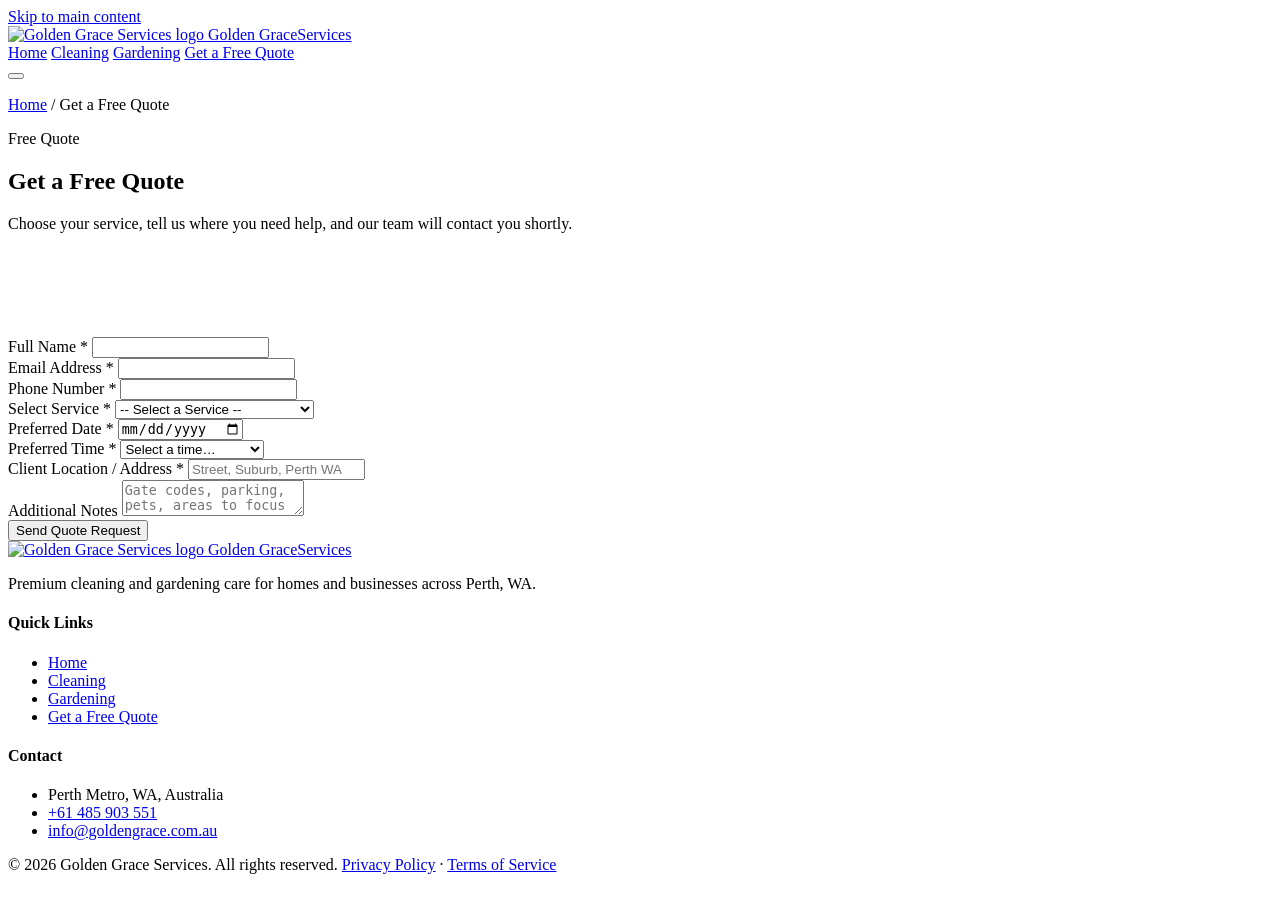
==== booking.html @ 310b2a18 "Add files via upload" ====
<!DOCTYPE html>
<html lang="en-AU">
<head>
<meta charset="UTF-8">
<meta name="viewport" content="width=device-width, initial-scale=1.0">
<title>Get a Free Quote | Golden Grace Services Perth</title>
<meta name="description" content="Request a free quote from Golden Grace Services in minutes. Choose your service, preferred date and time, and send your details online.">
<meta name="keywords" content="free quote Perth, cleaning quote Perth, gardening quote Perth">
<link rel="canonical" href="https://www.goldengrace.com.au/booking.html">
<meta property="og:type" content="website">
<meta property="og:title" content="Get a Free Quote | Golden Grace Services">
<meta property="og:description" content="Choose your service, date and time, then send your quote request online.">
<meta name="robots" content="noindex, follow">
<meta name="theme-color" content="#1B4332">
<link rel="icon" href="Photo/Logo.jpeg">
<link rel="preconnect" href="https://fonts.googleapis.com">
<link rel="preconnect" href="https://fonts.gstatic.com" crossorigin>
<link href="https://fonts.googleapis.com/css2?family=Playfair+Display:wght@600;700;800&family=Inter:wght@400;500;600;700&display=swap" rel="stylesheet">
<link rel="stylesheet" href="css/style.css">
</head>
<body>
<a class="skip-link" href="#main">Skip to main content</a>

<header class="site-header" id="siteHeader">
  <div class="container nav-inner">
    <a href="index.html" class="brand" aria-label="Golden Grace Services home">
      <img class="brand-mark" src="Photo/Logo.jpeg" alt="Golden Grace Services logo" width="512" height="512">
      <span>Golden Grace<span class="brand-sub">Services</span></span>
    </a>
    <nav class="nav-links" id="navLinks" aria-label="Primary">
      <a href="index.html">Home</a>
      <a href="services-cleaning.html">Cleaning</a>
      <a href="services-gardening.html">Gardening</a>
      <a href="booking.html" class="btn btn-gold nav-cta">Get a Free Quote</a>
    </nav>
    <button class="hamburger" id="hamburger" aria-label="Toggle navigation menu" aria-expanded="false" aria-controls="navLinks">
      <span></span><span></span><span></span>
    </button>
  </div>
</header>

<main id="main">

  <section class="page-hero" style="background-image:url('https://images.unsplash.com/photo-1581578731548-c64695cc6952?auto=format&fit=crop&w=1920&q=80');padding-bottom:2.5rem;">
    <div class="container">
      <p class="breadcrumb"><a href="index.html">Home</a> / Get a Free Quote</p>
      <p class="eyebrow">Free Quote</p>
      <h1>Get a Free Quote</h1>
      <p class="lede" style="color:var(--sage);">Choose your service, tell us where you need help, and our team will contact you shortly.</p>
    </div>
  </section>

  <section class="section section--cream" style="padding-top:3rem;">
    <div class="container">
      <form id="booking-form" class="quote-form" data-quote-form data-validate novalidate>
        <div class="form-grid">
          <div class="field full">
            <label for="bk-name">Full Name <span class="required">*</span></label>
            <input type="text" id="bk-name" name="fullName" required autocomplete="name">
            <span class="error-msg" role="alert"></span>
          </div>
          <div class="field">
            <label for="bk-email">Email Address <span class="required">*</span></label>
            <input type="email" id="bk-email" name="email" required autocomplete="email">
            <span class="error-msg" role="alert"></span>
          </div>
          <div class="field">
            <label for="bk-phone">Phone Number <span class="required">*</span></label>
            <input type="tel" id="bk-phone" name="phone" required autocomplete="tel">
            <span class="error-msg" role="alert"></span>
          </div>
          <div class="field full">
            <label for="bk-service">Select Service <span class="required">*</span></label>
            <select id="bk-service" name="service" required>
              <option value="">-- Select a Service --</option>
              <optgroup label="Cleaning Services">
                <option value="home-care-cleaning">Home Care Cleaning</option>
                <option value="domestic-cleaning">Domestic Cleaning</option>
                <option value="medical-centre-cleaning">Medical Centre Cleaning</option>
                <option value="airbnb-cleaning">Airbnb Cleaning</option>
                <option value="car-showroom-cleaning">Car Showroom Cleaning</option>
                <option value="gym-cleaning">Gym Cleaning</option>
                <option value="retail-shop-cleaning">Retail Shop Cleaning</option>
                <option value="hotels-pub-cleaning">Hotels &amp; Pub Cleaning</option>
                <option value="end-of-lease-cleaning">End of Lease Cleaning</option>
                <option value="post-construction-cleaning">Post Construction Cleaning</option>
                <option value="window-cleaning">Window Cleaning</option>
                <option value="pressure-washing">Pressure Washing</option>
              </optgroup>
              <optgroup label="Gardening Services">
                <option value="lawn-mowing">Lawn Mowing</option>
                <option value="garden-maintenance">Garden Maintenance</option>
                <option value="hedge-trimming">Hedge Trimming</option>
                <option value="tree-pruning">Tree Pruning</option>
                <option value="weed-removal">Weed Removal</option>
                <option value="mulching">Mulching</option>
              </optgroup>
            </select>
            <span class="error-msg" role="alert"></span>
          </div>
          <div class="field">
            <label for="bk-date">Preferred Date <span class="required">*</span></label>
            <input type="date" id="bk-date" name="date" required>
            <span class="error-msg" role="alert"></span>
          </div>
          <div class="field">
            <label for="bk-time">Preferred Time <span class="required">*</span></label>
            <select id="bk-time" name="time" required>
              <option value="">Select a time…</option>
              <option value="07:00">7:00 AM – 9:00 AM</option>
              <option value="09:00">9:00 AM – 11:00 AM</option>
              <option value="11:00">11:00 AM – 1:00 PM</option>
              <option value="13:00">1:00 PM – 3:00 PM</option>
              <option value="15:00">3:00 PM – 5:00 PM</option>
            </select>
            <span class="error-msg" role="alert"></span>
          </div>
          <div class="field full">
            <label for="bk-location">Client Location / Address <span class="required">*</span></label>
            <input type="text" id="bk-location" name="location" required autocomplete="street-address" placeholder="Street, Suburb, Perth WA">
            <span class="error-msg" role="alert"></span>
          </div>
          <div class="field full">
            <label for="bk-notes">Additional Notes</label>
            <textarea id="bk-notes" name="notes" placeholder="Gate codes, parking, pets, areas to focus on…"></textarea>
            <span class="error-msg" role="alert"></span>
          </div>
        </div>

        <button type="submit" class="btn btn-gold btn-block">Send Quote Request</button>
      </form>
    </div>
  </section>

</main>

<footer class="site-footer">
  <div class="container footer-grid">
    <div class="footer-brand">
      <a href="index.html" class="brand">
        <img class="brand-mark" src="Photo/Logo.jpeg" alt="Golden Grace Services logo" width="512" height="512">
        <span>Golden Grace<span class="brand-sub">Services</span></span>
      </a>
      <p>Premium cleaning and gardening care for homes and businesses across Perth, WA.</p>
    </div>
    <nav class="footer-col" aria-label="Quick links">
      <h4>Quick Links</h4>
      <ul>
        <li><a href="index.html">Home</a></li>
        <li><a href="services-cleaning.html">Cleaning</a></li>
        <li><a href="services-gardening.html">Gardening</a></li>
        <li><a href="booking.html">Get a Free Quote</a></li>
      </ul>
    </nav>
    <div class="footer-col">
      <h4>Contact</h4>
      <ul>
        <li>Perth Metro, WA, Australia</li>
        <li><a href="tel:+61485903551">+61 485 903 551</a></li>
        <li><a href="mailto:info@goldengrace.com.au">info@goldengrace.com.au</a></li>
      </ul>
    </div>
  </div>
  <div class="container footer-bottom">
    <span>© <span data-year>2026</span> Golden Grace Services. All rights reserved.</span>
    <span><a href="#">Privacy Policy</a> · <a href="#">Terms of Service</a></span>
  </div>
</footer>

<script src="https://cdn.jsdelivr.net/npm/sweetalert2@11"></script>
<script src="js/main.js"></script>
</body>
</html>
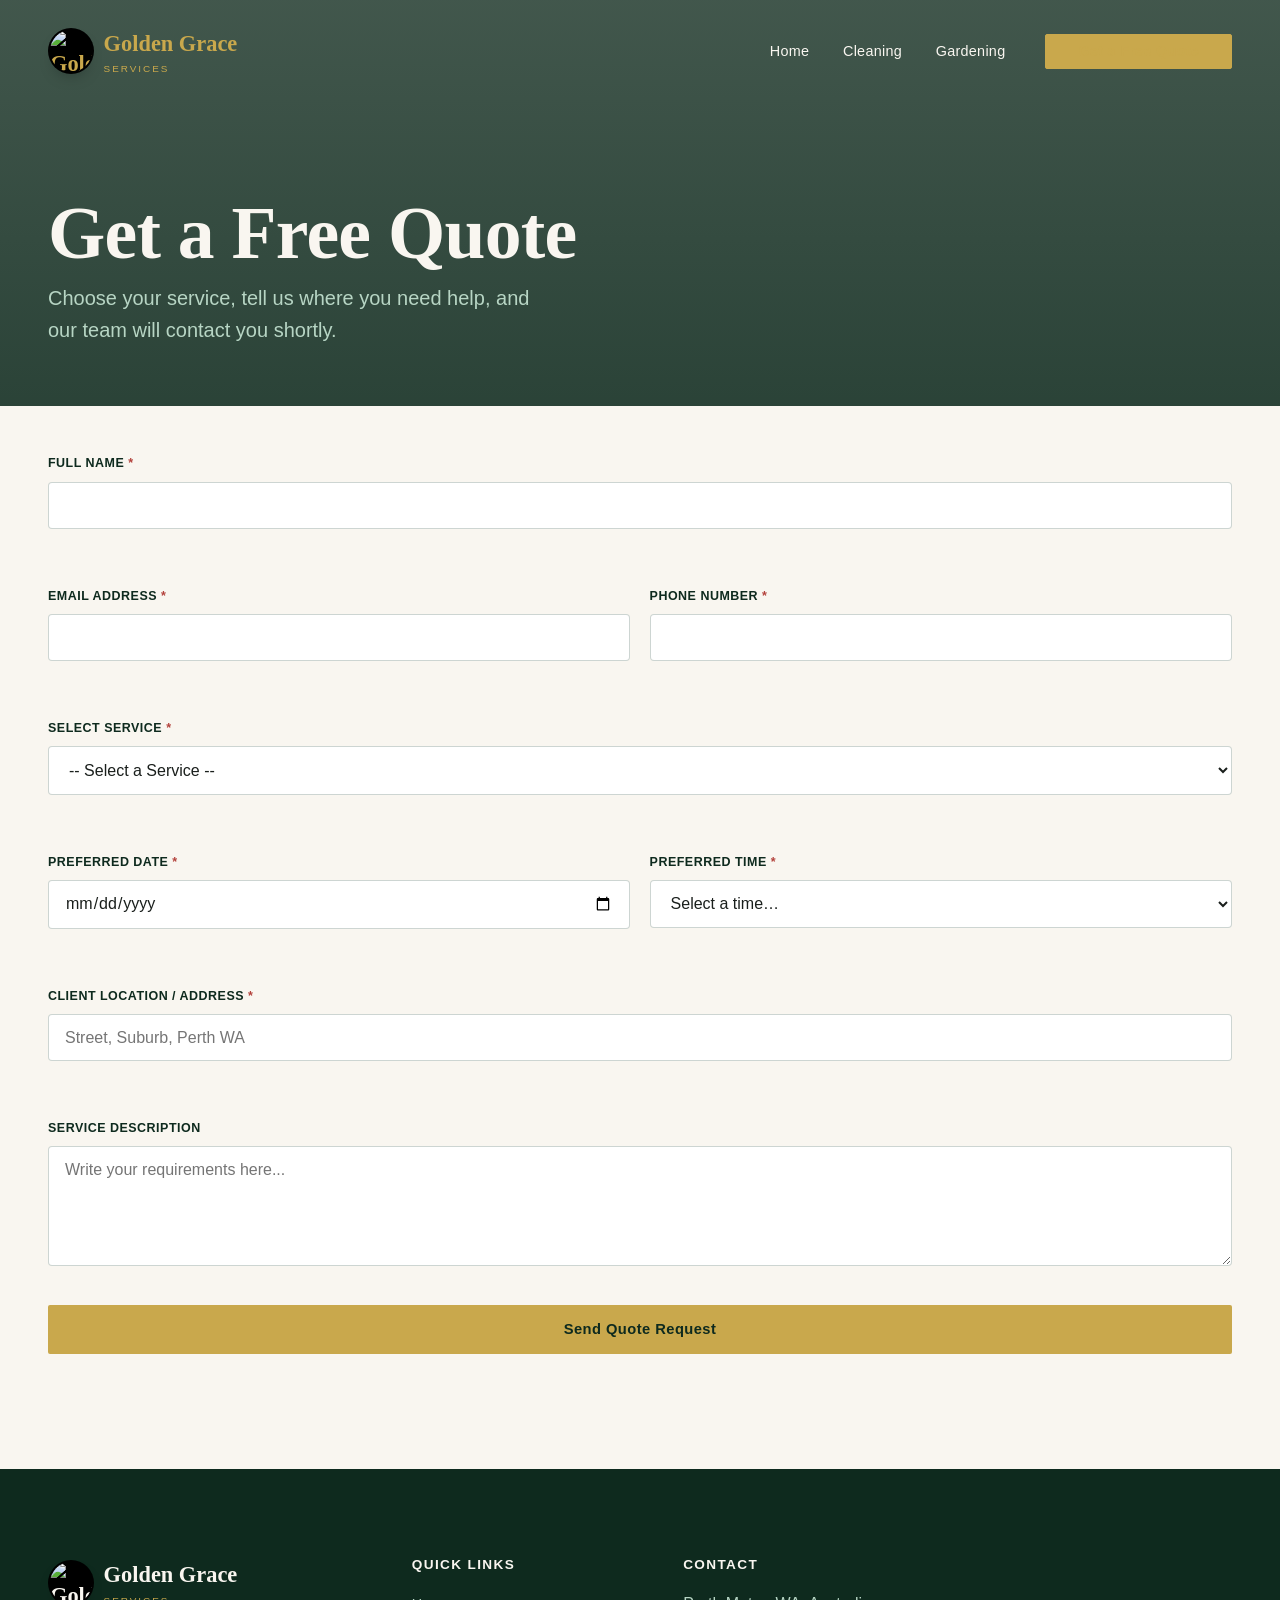
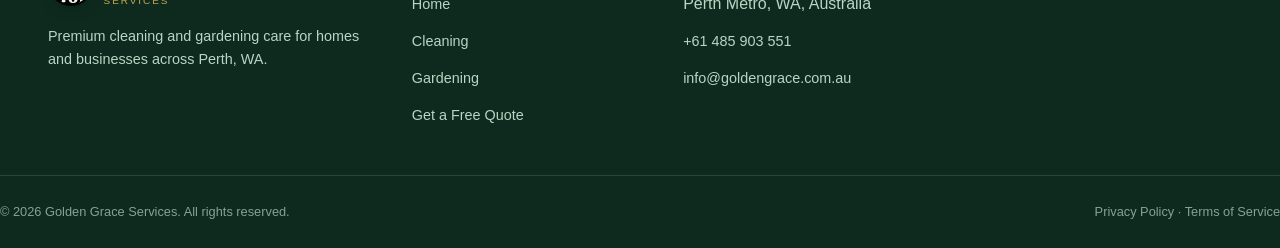
==== commit 0831cf93: "Add files via upload" ====
--- a/booking.html
+++ b/booking.html
@@ -41,10 +41,8 @@
 
 <main id="main">
 
-  <section class="page-hero" style="background-image:url('https://images.unsplash.com/photo-1581578731548-c64695cc6952?auto=format&fit=crop&w=1920&q=80');padding-bottom:2.5rem;">
+  <section class="page-hero" style="background-image:url('Photo/PriceQuote.jpg');padding-bottom:2.5rem;">
     <div class="container">
-      <p class="breadcrumb"><a href="index.html">Home</a> / Get a Free Quote</p>
-      <p class="eyebrow">Free Quote</p>
       <h1>Get a Free Quote</h1>
       <p class="lede" style="color:var(--sage);">Choose your service, tell us where you need help, and our team will contact you shortly.</p>
     </div>
@@ -121,8 +119,8 @@
             <span class="error-msg" role="alert"></span>
           </div>
           <div class="field full">
-            <label for="bk-notes">Additional Notes</label>
-            <textarea id="bk-notes" name="notes" placeholder="Gate codes, parking, pets, areas to focus on…"></textarea>
+            <label for="bk-notes">Service Description</label>
+            <textarea id="bk-notes" name="notes" placeholder="Write your requirements here..."></textarea>
             <span class="error-msg" role="alert"></span>
           </div>
         </div>
--- a/css/style.css
+++ b/css/style.css
@@ -0,0 +1,987 @@
+/* ==========================================================================
+   Golden Grace Services — Stylesheet
+   Forest Green #1B4332 · Warm White #F9F6F0 · Sage #B7D5C4 · Gold #C9A84C
+   ========================================================================== */
+
+:root{
+  --forest: #1B4332;
+  --forest-deep: #0E2A1E;
+  --warm-white: #F9F6F0;
+  --sage: #B7D5C4;
+  --sage-deep: #8FB7A0;
+  --gold: #C9A84C;
+  --gold-light: #E4CE8E;
+  --ink: #1A1F1C;
+  --ink-soft: #4B564E;
+  --line: rgba(27,67,50,0.14);
+  --white: #FFFFFF;
+
+  --font-display: "Playfair Display", Georgia, serif;
+  --font-body: "Inter", -apple-system, BlinkMacSystemFont, sans-serif;
+
+  --container: 1280px;
+  --gap: clamp(1.25rem, 3vw, 2.5rem);
+  --radius: 4px;
+  --radius-lg: 8px;
+  --ease: cubic-bezier(.22,.61,.36,1);
+  --shadow-soft: 0 20px 50px -25px rgba(14,42,30,0.35);
+  --shadow-card: 0 10px 30px -18px rgba(14,42,30,0.30);
+}
+
+*,*::before,*::after{box-sizing:border-box;}
+html{scroll-behavior:smooth;}
+@media (prefers-reduced-motion: reduce){
+  html{scroll-behavior:auto;}
+  *,*::before,*::after{animation-duration:0.001ms !important;animation-iteration-count:1 !important;transition-duration:0.001ms !important;scroll-behavior:auto !important;}
+}
+
+body{
+  margin:0;
+  font-family:var(--font-body);
+  color:var(--ink);
+  background:var(--warm-white);
+  line-height:1.6;
+  -webkit-font-smoothing:antialiased;
+}
+
+img{max-width:100%;display:block;}
+a{color:inherit;text-decoration:none;}
+ul{list-style:none;margin:0;padding:0;}
+button{font-family:inherit;cursor:pointer;}
+input,select,textarea{font-family:inherit;font-size:1rem;}
+
+:focus-visible{
+  outline:2px solid var(--gold);
+  outline-offset:3px;
+}
+
+.container{
+  width:100%;
+  max-width:var(--container);
+  margin-inline:auto;
+  padding-inline:clamp(1.25rem,5vw,3rem);
+}
+
+.skip-link{
+  position:absolute;left:-999px;top:auto;
+  background:var(--forest);color:var(--warm-white);
+  padding:.8rem 1.2rem;z-index:1000;border-radius:var(--radius);
+}
+.skip-link:focus{left:1rem;top:1rem;}
+
+.eyebrow{
+  display:inline-flex;align-items:center;gap:.6rem;
+  font-family:var(--font-body);
+  font-size:.78rem;
+  letter-spacing:.22em;
+  text-transform:uppercase;
+  color:var(--gold);
+  font-weight:600;
+  margin-bottom:1rem;
+}
+.eyebrow::before{
+  content:"";
+  width:28px;height:1px;
+  background:var(--gold);
+}
+
+h1,h2,h3,h4{
+  font-family:var(--font-display);
+  font-weight:700;
+  color:var(--forest-deep);
+  line-height:1.12;
+  margin:0 0 .6em;
+  letter-spacing:-0.01em;
+}
+h1{font-size:clamp(2.4rem,6vw,4.6rem);}
+h2{font-size:clamp(1.9rem,4vw,3rem);}
+h3{font-size:clamp(1.25rem,2.2vw,1.6rem);}
+p{margin:0 0 1em;color:var(--ink-soft);}
+.lede{font-size:clamp(1.05rem,1.6vw,1.25rem);max-width:46ch;}
+
+.section{padding:clamp(4rem,9vw,7.5rem) 0;}
+.section--tight{padding:clamp(2.5rem,5vw,4rem) 0;}
+.section--forest{background:var(--forest);color:var(--sage);}
+.section--forest h2,.section--forest h3{color:var(--warm-white);}
+.section--forest p{color:var(--sage);}
+.section--sage{background:var(--sage);}
+.section--cream{background:var(--warm-white);}
+
+.divider-sprig{
+  display:flex;align-items:center;justify-content:center;
+  margin:0 auto 2.5rem;
+  width:64px;
+}
+
+/* ---------- Buttons ---------- */
+.btn{
+  display:inline-flex;align-items:center;justify-content:center;gap:.55rem;
+  padding:.95rem 2rem;
+  font-size:.92rem;
+  font-weight:600;
+  letter-spacing:.03em;
+  border-radius:2px;
+  border:1px solid transparent;
+  transition:transform .35s var(--ease),box-shadow .35s var(--ease),background .3s ease,color .3s ease,border-color .3s ease;
+  white-space:nowrap;
+}
+.btn-gold{
+  background:var(--gold);
+  color:var(--forest-deep);
+}
+.btn-gold:hover,.btn-gold:focus-visible{
+  background:var(--gold-light);
+  transform:translateY(-3px);
+  box-shadow:var(--shadow-soft);
+}
+.btn-outline{
+  background:transparent;
+  border-color:rgba(249,246,240,0.6);
+  color:var(--warm-white);
+}
+.btn-outline:hover,.btn-outline:focus-visible{
+  background:rgba(249,246,240,0.12);
+  border-color:var(--warm-white);
+  transform:translateY(-3px);
+}
+.btn-forest{
+  background:var(--forest);
+  color:var(--warm-white);
+}
+.btn-forest:hover,.btn-forest:focus-visible{
+  background:var(--forest-deep);
+  transform:translateY(-3px);
+  box-shadow:var(--shadow-soft);
+}
+.btn-block{width:100%;}
+.btn[disabled]{opacity:.6;cursor:not-allowed;transform:none !important;}
+
+/* ==========================================================================
+   Navigation
+   ========================================================================== */
+.site-header{
+  position:fixed;top:0;left:0;right:0;
+  z-index:900;
+  background:transparent;
+  transition:background .4s var(--ease),box-shadow .4s var(--ease),padding .4s var(--ease);
+  padding-block:1.6rem;
+}
+.site-header.is-scrolled{
+  background:rgba(249,246,240,0.92);
+  backdrop-filter:blur(10px);
+  box-shadow:0 6px 30px -18px rgba(14,42,30,.35);
+  padding-block:.8rem;
+}
+.nav-inner{
+  display:flex;align-items:center;justify-content:space-between;gap:1.5rem;
+}
+.brand{
+  display:flex;align-items:center;gap:.6rem;
+  font-family:var(--font-display);
+  font-size:1.4rem;
+  font-weight:700;
+  color:var(--gold);
+  transition:color .4s ease;
+}
+.is-scrolled .brand{color:var(--gold);}
+.brand-mark{
+  width:46px;
+  height:46px;
+  flex-shrink:0;
+  object-fit:cover;
+  border-radius:50%;
+  background:#000;
+  padding:2px;
+  box-shadow:0 8px 18px -10px rgba(0,0,0,.45);
+}
+.brand .brand-sub{
+  display:block;font-family:var(--font-body);font-size:.62rem;
+  letter-spacing:.2em;text-transform:uppercase;font-weight:500;
+  color:var(--gold);
+}
+.nav-links .nav-cta{
+  color:var(--forest-deep) !important;
+  font-weight:700;
+  min-width:160px;
+  background:var(--gold) !important;
+  border-color:var(--gold) !important;
+  text-shadow:none;
+}
+.nav-links .nav-cta:hover,
+.nav-links .nav-cta:focus-visible{
+  color:var(--forest-deep) !important;
+  background:var(--gold-light) !important;
+  border-color:var(--gold-light) !important;
+}
+
+.nav-links{
+  display:flex;align-items:center;gap:2.1rem;
+}
+.nav-links a{
+  font-size:.9rem;font-weight:500;letter-spacing:.02em;
+  color:var(--warm-white);
+  position:relative;
+  padding-block:.3rem;
+  transition:color .4s ease;
+}
+.is-scrolled .nav-links a{color:var(--forest-deep);}
+.nav-links a:not(.btn)::after{
+  content:"";position:absolute;left:0;bottom:0;
+  width:0;height:1px;background:var(--gold);
+  transition:width .3s var(--ease);
+}
+.nav-links a:not(.btn):hover::after,
+.nav-links a.is-active:not(.btn)::after{width:100%;}
+.nav-links a.is-active{color:var(--gold) !important;}
+
+.nav-cta{margin-left:.4rem;}
+
+.hamburger{
+  display:none;
+  flex-direction:column;justify-content:center;gap:5px;
+  width:42px;height:42px;
+  background:transparent;border:1px solid currentColor;
+  border-radius:2px;
+  color:var(--warm-white);
+  transition:color .4s ease;
+}
+.is-scrolled .hamburger{color:var(--forest-deep);}
+.hamburger span{
+  display:block;width:18px;height:1.5px;margin-inline:auto;
+  background:currentColor;
+  transition:transform .35s var(--ease),opacity .35s var(--ease);
+}
+.hamburger.is-open span:nth-child(1){transform:translateY(6.5px) rotate(45deg);}
+.hamburger.is-open span:nth-child(2){opacity:0;}
+.hamburger.is-open span:nth-child(3){transform:translateY(-6.5px) rotate(-45deg);}
+
+@media (max-width: 860px){
+  .nav-links{
+    position:fixed;top:0;right:0;
+    height:100vh;width:min(78vw,360px);
+    background:var(--forest-deep);
+    flex-direction:column;
+    align-items:flex-start;
+    justify-content:flex-start;
+    padding:6.5rem 2.2rem 2rem;
+    gap:1.6rem;
+    transform:translateX(100%);
+    transition:transform .45s var(--ease);
+  }
+  .nav-links.is-open{transform:translateX(0);}
+  .nav-links a{color:var(--warm-white) !important;font-size:1.05rem;}
+  .nav-cta{margin-left:0;margin-top:.5rem;}
+  .hamburger{display:flex;}
+}
+
+/* ==========================================================================
+   Hero
+   ========================================================================== */
+.hero{
+  position:relative;
+  min-height:100vh;
+  display:flex;align-items:flex-end;
+  color:var(--warm-white);
+  overflow:hidden;
+}
+.hero-bg{
+  position:absolute;inset:0;
+  background-size:cover;background-position:center;
+  transform:scale(1.06);
+}
+.hero-overlay{
+  position:absolute;inset:0;
+  background:
+    linear-gradient(180deg, rgba(14,42,30,.55) 0%, rgba(14,42,30,.45) 40%, rgba(14,42,30,.92) 100%);
+}
+.hero-content{
+  position:relative;z-index:2;
+  padding-block:clamp(6rem,14vw,9rem) clamp(3.5rem,8vw,6rem);
+  max-width:880px;
+}
+.hero-eyebrow{
+  display:flex;align-items:center;gap:.7rem;
+  font-size:.8rem;letter-spacing:.25em;text-transform:uppercase;
+  color:var(--gold-light);font-weight:600;margin-bottom:1.4rem;
+  opacity:0;
+}
+.hero-title{
+  margin-bottom:.7em;
+  color:var(--warm-white);
+}
+.hero-title .word{
+  display:inline-block;
+  opacity:0;
+  transform:translateY(28px);
+  filter:blur(6px);
+}
+.hero-sub{
+  font-size:clamp(1.05rem,1.8vw,1.3rem);
+  color:var(--sage);
+  max-width:54ch;
+  margin-bottom:2.2rem;
+  opacity:0;
+}
+.hero-actions{
+  display:flex;flex-wrap:wrap;gap:1rem;
+  opacity:0;
+}
+.hero.is-loaded .hero-eyebrow,
+.hero.is-loaded .hero-sub,
+.hero.is-loaded .hero-actions{
+  animation:fadeUp .9s var(--ease) forwards;
+}
+.hero.is-loaded .hero-sub{animation-delay:.5s;}
+.hero.is-loaded .hero-actions{animation-delay:.7s;}
+.hero.is-loaded .hero-title .word{
+  animation:wordReveal .85s var(--ease) forwards;
+}
+@keyframes wordReveal{to{opacity:1;transform:translateY(0);filter:blur(0);}}
+@keyframes fadeUp{from{opacity:0;transform:translateY(16px);}to{opacity:1;transform:translateY(0);}}
+
+.scroll-cue{
+  position:absolute;left:50%;bottom:1.8rem;
+  transform:translateX(-50%);
+  z-index:2;
+  display:flex;flex-direction:column;align-items:center;gap:.5rem;
+  color:var(--sage);
+  font-size:.7rem;letter-spacing:.2em;text-transform:uppercase;
+}
+.scroll-cue .line{width:1px;height:38px;background:linear-gradient(var(--gold),transparent);animation:scrollLine 2s ease-in-out infinite;}
+@keyframes scrollLine{0%{opacity:.2;}50%{opacity:1;}100%{opacity:.2;}}
+
+/* Page header (interior pages) */
+.page-hero{
+  position:relative;
+  padding:clamp(8.5rem,18vw,12rem) 0 clamp(3.5rem,7vw,5rem);
+  color:var(--warm-white);
+  background-size:cover;background-position:center;
+}
+.page-hero::before{
+  content:"";position:absolute;inset:0;
+  background:linear-gradient(180deg, rgba(14,42,30,.78), rgba(14,42,30,.88));
+}
+.page-hero .container{position:relative;z-index:2;}
+.page-hero h1{color:var(--warm-white);margin-bottom:.5rem;}
+.breadcrumb{
+  font-size:.8rem;letter-spacing:.1em;text-transform:uppercase;
+  color:var(--sage);margin-bottom:1rem;display:flex;gap:.5rem;align-items:center;
+}
+.breadcrumb a{color:var(--gold-light);}
+.breadcrumb a:hover{text-decoration:underline;}
+
+/* ==========================================================================
+   Trust bar
+   ========================================================================== */
+.trust-bar{
+  background:var(--forest-deep);
+  color:var(--sage);
+  padding:1.1rem 0;
+  overflow:hidden;
+}
+.trust-track{
+  display:flex;align-items:center;justify-content:center;flex-wrap:wrap;
+  gap:.6rem 1rem;
+  font-size:.82rem;
+  letter-spacing:.04em;
+  text-align:center;
+}
+.trust-track span{
+  display:inline-flex;align-items:center;gap:.5rem;
+  color:var(--warm-white);
+  font-weight:500;
+}
+.trust-track .dot{color:var(--gold);}
+
+/* ==========================================================================
+   Section heads
+   ========================================================================== */
+.section-head{
+  max-width:680px;
+  margin-bottom:clamp(2.4rem,5vw,3.5rem);
+}
+.section-head.center{margin-inline:auto;text-align:center;}
+.section-head.center .eyebrow{justify-content:center;}
+.section-head.center .eyebrow::before{display:none;}
+.section-head.split{
+  display:flex;justify-content:space-between;align-items:flex-end;gap:2rem;
+  max-width:none;
+}
+
+/* ==========================================================================
+   Services grid
+   ========================================================================== */
+.services-grid{
+  display:grid;
+  grid-template-columns:repeat(3,1fr);
+  gap:var(--gap);
+}
+.service-card{
+  position:relative;
+  background:var(--white);
+  border-radius:var(--radius-lg);
+  overflow:hidden;
+  box-shadow:var(--shadow-card);
+  display:flex;flex-direction:column;
+  transition:transform .5s var(--ease),box-shadow .5s var(--ease);
+}
+.service-card:hover{
+  transform:translateY(-10px);
+  box-shadow:0 30px 60px -25px rgba(14,42,30,.45);
+}
+.service-card .card-media{
+  position:relative;height:220px;overflow:hidden;
+}
+.service-card .card-media img{
+  width:100%;height:100%;object-fit:cover;
+  transition:transform .8s var(--ease);
+}
+.service-card:hover .card-media img{transform:scale(1.08);}
+.service-card .card-icon{
+  position:absolute;bottom:-22px;left:1.6rem;
+  width:48px;height:48px;border-radius:50%;
+  background:var(--gold);
+  display:flex;align-items:center;justify-content:center;
+  font-size:1.3rem;
+  box-shadow:0 10px 20px -8px rgba(0,0,0,.4);
+}
+.service-card .card-body{
+  padding:2.4rem 1.6rem 1.8rem;
+  flex:1;display:flex;flex-direction:column;
+}
+.service-card h3{margin-bottom:.5rem;}
+.service-card p{font-size:.94rem;margin-bottom:1.2rem;flex:1;}
+.card-link{
+  font-size:.84rem;font-weight:600;letter-spacing:.04em;text-transform:uppercase;
+  color:var(--forest);
+  display:inline-flex;align-items:center;gap:.4rem;
+}
+.card-link svg{width:14px;height:14px;transition:transform .3s var(--ease);}
+.service-card:hover .card-link svg{transform:translateX(5px);}
+
+@media (max-width:1024px){
+  .services-grid{grid-template-columns:repeat(2,1fr);}
+}
+@media (max-width:600px){
+  .services-grid{grid-template-columns:1fr;}
+}
+
+/* ==========================================================================
+   Why choose us
+   ========================================================================== */
+.why-grid{
+  display:grid;
+  grid-template-columns:1fr 1.05fr;
+  gap:clamp(2rem,5vw,4.5rem);
+  align-items:center;
+}
+.why-media{
+  position:relative;
+  border-radius:var(--radius-lg);
+  overflow:hidden;
+  box-shadow:var(--shadow-soft);
+}
+.why-media img{height:100%;width:100%;object-fit:cover;aspect-ratio:4/5;}
+.why-badge{
+  position:absolute;bottom:1.3rem;right:1.3rem;
+  background:var(--warm-white);
+  border-radius:var(--radius);
+  padding:1.1rem 1.4rem;
+  box-shadow:var(--shadow-card);
+  text-align:center;
+}
+.why-badge strong{
+  display:block;font-family:var(--font-display);font-size:1.9rem;color:var(--forest);
+}
+.why-badge span{font-size:.72rem;letter-spacing:.1em;text-transform:uppercase;color:var(--ink-soft);}
+
+.why-list{display:grid;gap:1.6rem;margin-top:2rem;}
+.why-item{display:flex;gap:1.1rem;align-items:flex-start;}
+.why-item .icon{
+  flex-shrink:0;width:50px;height:50px;border-radius:50%;
+  background:var(--sage);
+  display:flex;align-items:center;justify-content:center;
+  font-size:1.2rem;color:var(--forest-deep);
+}
+.why-item h3{margin-bottom:.25rem;font-size:1.15rem;}
+.why-item p{margin:0;font-size:.93rem;}
+
+@media (max-width:900px){
+  .why-grid{grid-template-columns:1fr;}
+}
+
+/* ==========================================================================
+   How it works
+   ========================================================================== */
+#how-it-works {
+  background:
+    radial-gradient(circle at top left, rgba(201,168,76,.08), transparent 28%),
+    linear-gradient(180deg, rgba(249,246,240,1) 0%, rgba(244,239,228,1) 100%);
+}
+.process-grid{
+  display:grid;
+  grid-template-columns:repeat(3,1fr);
+  gap:var(--gap);
+  position:relative;
+}
+.process-grid::before{
+  content:"";
+  position:absolute;
+  top:64px;
+  left:calc(16.666% + 32px);
+  right:calc(16.666% + 32px);
+  height:2px;
+  background:linear-gradient(90deg, transparent, rgba(201,168,76,.65), transparent);
+}
+.process-card{
+  background:var(--white);
+  border:1px solid rgba(27,67,50,.08);
+  border-radius:var(--radius-lg);
+  box-shadow:var(--shadow-card);
+  padding:2rem 1.5rem 2.25rem;
+  text-align:center;
+  position:relative;
+}
+.process-number{
+  width:72px;height:72px;
+  margin:0 auto 1rem;
+  border-radius:50%;
+  display:flex;align-items:center;justify-content:center;
+  background:var(--forest);
+  color:var(--gold);
+  font-family:var(--font-display);
+  font-size:1.7rem;
+  font-weight:700;
+  box-shadow:0 14px 30px -18px rgba(14,42,30,.45);
+  position:relative;
+  z-index:1;
+}
+.process-icon{
+  width:52px;height:52px;margin:0 auto 1rem;
+  border-radius:50%;
+  display:flex;align-items:center;justify-content:center;
+  background:rgba(201,168,76,.14);
+  font-size:1.55rem;
+}
+.process-card h3{margin-bottom:.6rem;}
+.process-card p{margin:0;color:var(--ink-soft);font-size:.96rem;}
+
+@media (max-width: 900px){
+  .process-grid{grid-template-columns:1fr;}
+  .process-grid::before{display:none;}
+}
+
+/* ==========================================================================
+   Testimonials
+   ========================================================================== */
+.testi-grid{
+  display:grid;
+  grid-template-columns:repeat(3,1fr);
+  gap:var(--gap);
+}
+.testi-card{
+  background:var(--warm-white);
+  border:1px solid var(--line);
+  border-radius:var(--radius-lg);
+  padding:2.2rem 1.9rem;
+  transition:transform .4s var(--ease),box-shadow .4s var(--ease);
+}
+.testi-card:hover{
+  transform:translateY(-8px);
+  box-shadow:var(--shadow-card);
+}
+.stars{color:var(--gold);letter-spacing:.2em;font-size:1rem;margin-bottom:1rem;}
+.testi-card p{font-style:italic;color:var(--ink);font-size:.97rem;}
+.testi-person{
+  display:flex;align-items:center;gap:.9rem;margin-top:1.3rem;
+}
+.testi-person img{
+  width:48px;height:48px;border-radius:50%;object-fit:cover;
+  border:2px solid var(--gold);
+}
+.testi-person strong{display:block;font-size:.92rem;}
+.testi-person span{font-size:.78rem;color:var(--ink-soft);}
+
+@media (max-width:1024px){.testi-grid{grid-template-columns:1fr;}}
+
+/* ==========================================================================
+   Counters
+   ========================================================================== */
+.stats-grid{
+  display:grid;grid-template-columns:repeat(4,1fr);gap:2rem;
+  text-align:center;
+}
+.stat strong{
+  display:block;
+  font-family:var(--font-display);
+  font-size:clamp(2.2rem,4.5vw,3.4rem);
+  color:var(--gold);
+}
+.stat span{font-size:.8rem;letter-spacing:.08em;text-transform:uppercase;color:var(--sage);}
+@media (max-width:760px){.stats-grid{grid-template-columns:repeat(2,1fr);row-gap:2.5rem;}}
+
+/* ==========================================================================
+   Contact / Forms
+   ========================================================================== */
+.contact-grid{
+  display:grid;
+  grid-template-columns:.85fr 1.15fr;
+  gap:clamp(2.5rem,5vw,5rem);
+}
+.contact-info{color:var(--warm-white);}
+.contact-info .info-row{
+  display:flex;gap:1rem;align-items:flex-start;
+  padding-block:1.1rem;
+  border-bottom:1px solid rgba(249,246,240,.16);
+}
+.contact-info .info-row:first-of-type{border-top:1px solid rgba(249,246,240,.16);}
+.contact-info .info-row .icon{
+  width:42px;height:42px;border-radius:50%;
+  background:rgba(201,168,76,.16);
+  color:var(--gold);
+  display:flex;align-items:center;justify-content:center;flex-shrink:0;
+}
+.contact-info .info-row h3{color:var(--warm-white);font-size:1rem;margin-bottom:.2rem;}
+.contact-info .info-row p, .contact-info .info-row a{margin:0;color:var(--sage);font-size:.92rem;}
+.contact-info .info-row a:hover{color:var(--gold-light);}
+
+.form-card{
+  background:var(--warm-white);
+  border-radius:var(--radius-lg);
+  padding:clamp(1.8rem,4vw,2.8rem);
+  box-shadow:var(--shadow-soft);
+}
+.form-grid{display:grid;grid-template-columns:1fr 1fr;gap:1.2rem;}
+.form-grid .full{grid-column:1/-1;}
+.field{display:flex;flex-direction:column;gap:.45rem;margin-bottom:1.2rem;}
+.field label{
+  font-size:.78rem;font-weight:600;letter-spacing:.04em;text-transform:uppercase;
+  color:var(--forest-deep);
+}
+.field input,.field select,.field textarea{
+  border:1px solid rgba(27,67,50,.22);
+  border-radius:var(--radius);
+  padding:.85rem 1rem;
+  background:var(--white);
+  color:var(--ink);
+  transition:border-color .25s ease,box-shadow .25s ease;
+}
+.field input:focus,.field select:focus,.field textarea:focus{
+  border-color:var(--gold);
+  box-shadow:0 0 0 3px rgba(201,168,76,.22);
+  outline:none;
+}
+.field textarea{resize:vertical;min-height:120px;}
+.field.has-error input,.field.has-error select,.field.has-error textarea{
+  border-color:#B3413B;
+}
+.error-msg{
+  font-size:.78rem;color:#B3413B;min-height:1em;
+}
+.required{color:#B3413B;}
+
+.form-success{
+  display:none;
+  align-items:center;gap:.8rem;
+  background:rgba(183,213,196,.5);
+  border:1px solid var(--sage-deep);
+  color:var(--forest-deep);
+  border-radius:var(--radius);
+  padding:1rem 1.2rem;
+  margin-bottom:1.4rem;
+  font-size:.92rem;font-weight:500;
+}
+.form-success.is-visible{display:flex;}
+
+/* ==========================================================================
+   Footer
+   ========================================================================== */
+.site-footer{
+  background:var(--forest-deep);
+  color:var(--sage);
+  padding-top:clamp(3.5rem,7vw,5.5rem);
+}
+.footer-grid{
+  display:grid;
+  grid-template-columns:1.4fr 1fr 1fr 1.2fr;
+  gap:2.5rem;
+  padding-bottom:3rem;
+  border-bottom:1px solid rgba(249,246,240,.12);
+}
+.footer-brand .brand{color:var(--warm-white);margin-bottom:1rem;}
+.footer-grid p{color:var(--sage);font-size:.9rem;}
+.footer-col h4{
+  color:var(--warm-white);font-family:var(--font-body);font-size:.85rem;
+  letter-spacing:.1em;text-transform:uppercase;margin-bottom:1.2rem;
+}
+.footer-col ul{display:grid;gap:.7rem;}
+.footer-col a{font-size:.9rem;color:var(--sage);transition:color .25s ease;}
+.footer-col a:hover{color:var(--gold);}
+.social-row{display:flex;gap:.8rem;margin-top:1.3rem;}
+.social-row a{
+  width:38px;height:38px;border-radius:50%;
+  border:1px solid rgba(249,246,240,.25);
+  display:flex;align-items:center;justify-content:center;
+  transition:background .3s ease,border-color .3s ease;
+}
+.social-row a:hover{background:var(--gold);border-color:var(--gold);color:var(--forest-deep);}
+.footer-bottom{
+  display:flex;justify-content:space-between;align-items:center;flex-wrap:wrap;gap:1rem;
+  padding:1.6rem 0;
+  font-size:.8rem;color:rgba(183,213,196,.7);
+}
+.footer-bottom a{color:rgba(183,213,196,.7);}
+.footer-bottom a:hover{color:var(--gold);}
+
+@media (max-width:900px){
+  .footer-grid{grid-template-columns:1fr 1fr;}
+}
+@media (max-width:560px){
+  .footer-grid{grid-template-columns:1fr;}
+  .contact-grid{grid-template-columns:1fr;}
+  .form-grid{grid-template-columns:1fr;}
+}
+
+/* ==========================================================================
+   Reveal-on-scroll
+   ========================================================================== */
+.reveal{
+  opacity:0;
+  transform:translateY(36px);
+  transition:opacity .9s var(--ease), transform .9s var(--ease);
+}
+.reveal.is-visible{opacity:1;transform:translateY(0);}
+.reveal-stagger > *{
+  opacity:0;transform:translateY(28px);
+  transition:opacity .7s var(--ease), transform .7s var(--ease);
+}
+.reveal-stagger.is-visible > *{opacity:1;transform:translateY(0);}
+.reveal-stagger.is-visible > *:nth-child(1){transition-delay:.05s;}
+.reveal-stagger.is-visible > *:nth-child(2){transition-delay:.15s;}
+.reveal-stagger.is-visible > *:nth-child(3){transition-delay:.25s;}
+.reveal-stagger.is-visible > *:nth-child(4){transition-delay:.35s;}
+.reveal-stagger.is-visible > *:nth-child(5){transition-delay:.45s;}
+.reveal-stagger.is-visible > *:nth-child(6){transition-delay:.55s;}
+
+/* ==========================================================================
+   Service detail (cleaning / gardening pages)
+   ========================================================================== */
+.detail-grid{
+  display:grid;
+  grid-template-columns:repeat(2,1fr);
+  gap:var(--gap);
+}
+.detail-card{
+  background:var(--white);
+  border-radius:var(--radius-lg);
+  overflow:hidden;
+  box-shadow:var(--shadow-card);
+  display:grid;
+  grid-template-columns:42%1fr;
+}
+.detail-card .dc-media{height:100%;min-height:220px;overflow:hidden;}
+.detail-card .dc-media img{width:100%;height:100%;object-fit:cover;}
+.detail-card .dc-body{padding:1.8rem;}
+.detail-card .dc-body h3{margin-bottom:.5rem;}
+.detail-card ul{display:grid;gap:.45rem;margin-top:1rem;}
+.detail-card li{
+  font-size:.88rem;color:var(--ink-soft);
+  display:flex;gap:.5rem;align-items:flex-start;
+}
+.detail-card li::before{content:"✓";color:var(--gold);font-weight:700;}
+.dc-price{
+  display:inline-block;margin-top:1.2rem;
+  font-family:var(--font-display);font-size:1.2rem;color:var(--forest);
+}
+@media (max-width:760px){
+  .detail-grid{grid-template-columns:1fr;}
+  .detail-card{grid-template-columns:1fr;}
+  .detail-card .dc-media{aspect-ratio:16/9;}
+}
+
+.process-band{
+  background:var(--sage);
+  padding:2.5rem;
+  border-radius:var(--radius-lg);
+  display:grid;grid-template-columns:repeat(4,1fr);gap:1.5rem;
+}
+.process-band .pb-item{text-align:center;}
+.process-band .pb-item .n{
+  font-family:var(--font-display);font-size:2rem;color:var(--forest);
+  margin-bottom:.4rem;
+}
+.process-band .pb-item p{font-size:.84rem;margin:0;color:var(--forest-deep);}
+@media (max-width:760px){.process-band{grid-template-columns:1fr 1fr;}}
+
+/* Pricing table */
+.pricing-table{
+  width:100%;border-collapse:collapse;
+  background:var(--white);border-radius:var(--radius-lg);overflow:hidden;
+  box-shadow:var(--shadow-card);
+}
+.pricing-table th,.pricing-table td{
+  padding:1.1rem 1.4rem;text-align:left;font-size:.92rem;
+  border-bottom:1px solid var(--line);
+}
+.pricing-table thead th{
+  background:var(--forest);color:var(--warm-white);
+  font-family:var(--font-body);text-transform:uppercase;font-size:.74rem;letter-spacing:.08em;
+}
+.pricing-table tbody tr:last-child td{border-bottom:none;}
+.pricing-table tbody tr:hover{background:rgba(183,213,196,.25);}
+.pricing-table td.price{color:var(--forest);font-weight:700;}
+.table-wrap{overflow-x:auto;}
+
+/* FAQ accordion */
+.faq-item{
+  border-bottom:1px solid var(--line);
+}
+.faq-q{
+  width:100%;text-align:left;background:transparent;border:none;
+  display:flex;justify-content:space-between;align-items:center;gap:1rem;
+  padding:1.3rem 0;
+  font-family:var(--font-display);font-size:1.05rem;color:var(--forest-deep);
+}
+.faq-q .plus{
+  flex-shrink:0;width:26px;height:26px;border-radius:50%;border:1px solid var(--gold);
+  display:flex;align-items:center;justify-content:center;color:var(--gold);
+  transition:transform .35s var(--ease);
+  font-size:1rem;
+}
+.faq-item.is-open .faq-q .plus{transform:rotate(135deg);}
+.faq-a{
+  max-height:0;overflow:hidden;
+  transition:max-height .4s var(--ease);
+}
+.faq-a p{padding-bottom:1.2rem;font-size:.92rem;}
+
+/* ==========================================================================
+   Booking page
+   ========================================================================== */
+.booking-layout{
+  display:grid;
+  grid-template-columns:1.1fr .8fr;
+  gap:var(--gap);
+  align-items:start;
+}
+.booking-card{
+  background:var(--white);
+  border-radius:var(--radius-lg);
+  box-shadow:var(--shadow-card);
+  padding:clamp(1.8rem,4vw,2.6rem);
+}
+.bk-progress{
+  display:flex;align-items:center;justify-content:space-between;
+  margin-bottom:2.2rem;
+}
+.bk-progress .bp-step{
+  flex:1;text-align:center;position:relative;font-size:.78rem;
+  letter-spacing:.05em;text-transform:uppercase;color:var(--ink-soft);
+}
+.bk-progress .bp-step::before{
+  content:attr(data-n);
+  display:flex;align-items:center;justify-content:center;
+  width:34px;height:34px;border-radius:50%;
+  background:var(--warm-white);border:1px solid var(--line);
+  margin:0 auto .5rem;
+  font-family:var(--font-display);color:var(--forest);
+}
+.bk-progress .bp-step.is-active::before{background:var(--gold);border-color:var(--gold);color:var(--forest-deep);}
+.bk-progress .bp-step.is-active{color:var(--forest-deep);font-weight:600;}
+
+.service-options{
+  display:grid;grid-template-columns:repeat(2,1fr);gap:.9rem;
+}
+.service-opt{
+  position:relative;
+  border:1px solid var(--line);
+  border-radius:var(--radius);
+  padding:1rem 1.1rem;
+  cursor:pointer;
+  display:flex;flex-direction:column;gap:.2rem;
+  transition:border-color .25s ease, background .25s ease;
+}
+.service-opt:hover{border-color:var(--gold);}
+.service-opt input{position:absolute;opacity:0;}
+.service-opt .opt-title{font-weight:600;font-size:.92rem;color:var(--forest-deep);}
+.service-opt .opt-price{font-size:.8rem;color:var(--ink-soft);}
+.service-opt:has(input:checked){
+  background:rgba(201,168,76,.1);
+  border-color:var(--gold);
+}
+.service-opt:has(input:focus-visible){outline:2px solid var(--gold);outline-offset:2px;}
+
+.frequency-row{display:flex;gap:.7rem;flex-wrap:wrap;}
+.pill{
+  border:1px solid var(--line);border-radius:30px;
+  padding:.6rem 1.2rem;font-size:.85rem;cursor:pointer;color:var(--ink-soft);
+  transition:all .25s ease;
+}
+.pill input{position:absolute;opacity:0;}
+.pill:has(input:checked){background:var(--forest);border-color:var(--forest);color:var(--warm-white);}
+
+.summary-card{
+  background:var(--forest);color:var(--warm-white);
+  border-radius:var(--radius-lg);
+  padding:2rem;
+  position:sticky;top:7rem;
+}
+.summary-card h3{color:var(--warm-white);}
+.summary-line{
+  display:flex;justify-content:space-between;
+  padding-block:.6rem;border-bottom:1px solid rgba(249,246,240,.14);
+  font-size:.9rem;color:var(--sage);
+}
+.summary-line strong{color:var(--warm-white);font-weight:500;}
+.summary-total{
+  display:flex;justify-content:space-between;align-items:center;
+  margin-top:1.2rem;padding-top:1.2rem;border-top:1px solid rgba(249,246,240,.2);
+}
+.summary-total span:last-child{font-family:var(--font-display);font-size:1.7rem;color:var(--gold);}
+
+@media (max-width:960px){
+  .booking-layout{grid-template-columns:1fr;}
+  .summary-card{position:static;}
+}
+@media (max-width:520px){
+  .service-options{grid-template-columns:1fr;}
+  .bk-progress .bp-step span{display:none;}
+}
+
+/* ==========================================================================
+   Payment page
+   ========================================================================== */
+.payment-layout{
+  display:grid;grid-template-columns:1fr .85fr;gap:var(--gap);align-items:start;
+}
+.card-element{
+  border:1px solid rgba(27,67,50,.22);
+  border-radius:var(--radius);
+  padding:.95rem 1rem;
+  background:var(--white);
+}
+.payment-tabs{display:flex;gap:.6rem;margin-bottom:1.6rem;flex-wrap:wrap;}
+.pay-tab{
+  border:1px solid var(--line);border-radius:30px;
+  padding:.55rem 1.1rem;font-size:.84rem;color:var(--ink-soft);
+  display:flex;align-items:center;gap:.4rem;
+}
+.pay-tab.is-active{background:var(--forest);color:var(--warm-white);border-color:var(--forest);}
+.secure-note{
+  display:flex;align-items:center;gap:.6rem;
+  font-size:.8rem;color:var(--ink-soft);margin-top:1rem;
+}
+.order-summary{
+  background:var(--white);border-radius:var(--radius-lg);box-shadow:var(--shadow-card);
+  padding:2rem;
+}
+.order-summary .summary-line{color:var(--ink-soft);border-color:var(--line);}
+.order-summary .summary-line strong{color:var(--ink);}
+.order-summary .summary-total span:last-child{color:var(--forest);}
+@media (max-width:960px){.payment-layout{grid-template-columns:1fr;}}
+
+/* Misc utility */
+.text-center{text-align:center;}
+.mt-2{margin-top:2rem;}
+.badge-row{display:flex;gap:1rem;flex-wrap:wrap;align-items:center;}
+.badge-row img{height:28px;width:auto;filter:grayscale(1);opacity:.7;}
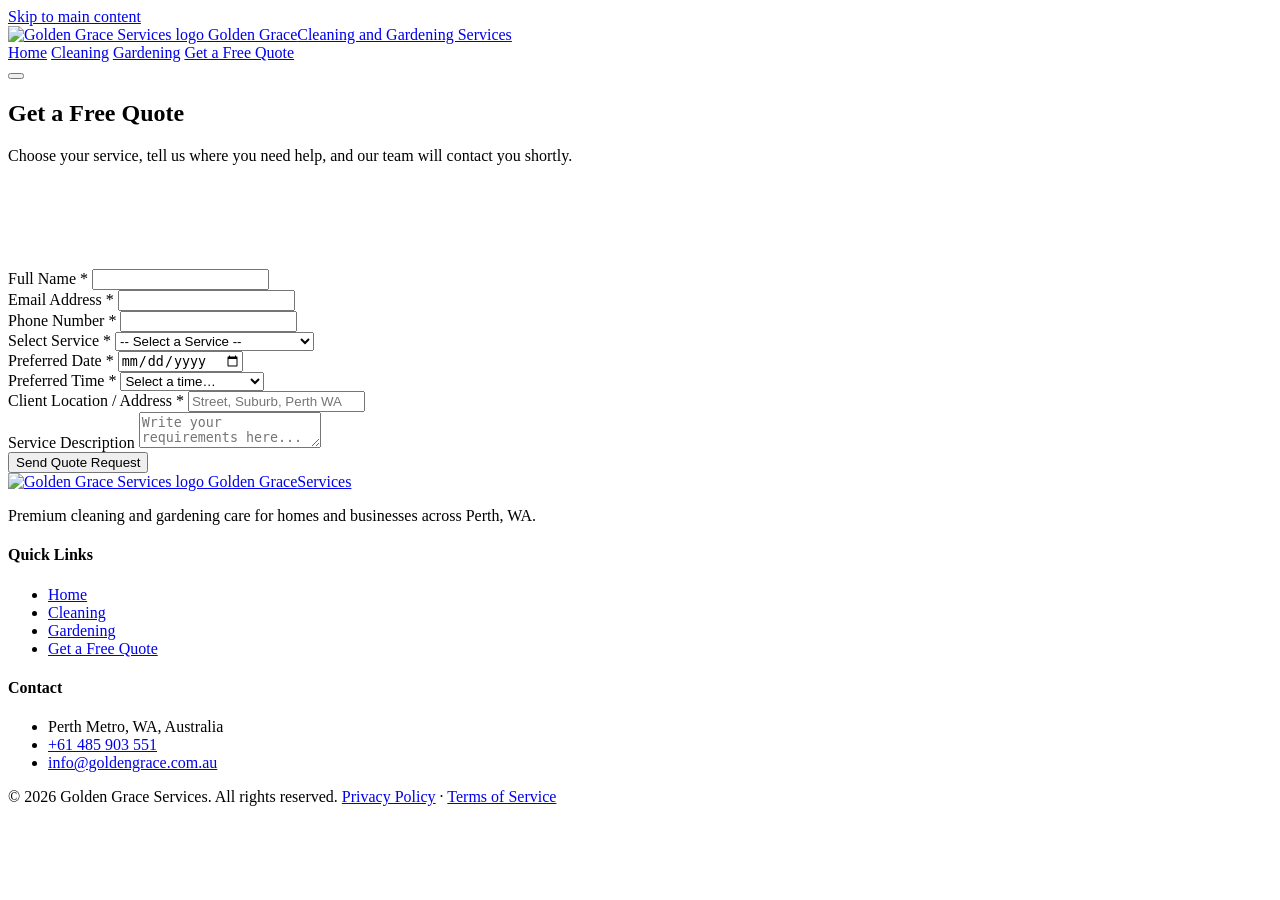
==== commit efd3f702: "Add files via upload" ====
--- a/booking.html
+++ b/booking.html
@@ -23,14 +23,14 @@
 
 <header class="site-header" id="siteHeader">
   <div class="container nav-inner">
-    <a href="index.html" class="brand" aria-label="Golden Grace Services home">
+    <a href="index.html" class="brand" aria-label="Golden Grace Cleaning and Gardening Services home">
       <img class="brand-mark" src="Photo/Logo.jpeg" alt="Golden Grace Services logo" width="512" height="512">
-      <span>Golden Grace<span class="brand-sub">Services</span></span>
+      <span>Golden Grace<span class="brand-sub">Cleaning and Gardening Services</span></span>
     </a>
     <nav class="nav-links" id="navLinks" aria-label="Primary">
       <a href="index.html">Home</a>
-      <a href="services-cleaning.html">Cleaning</a>
-      <a href="services-gardening.html">Gardening</a>
+      <a href="cleaning.html">Cleaning</a>
+      <a href="gardening.html">Gardening</a>
       <a href="booking.html" class="btn btn-gold nav-cta">Get a Free Quote</a>
     </nav>
     <button class="hamburger" id="hamburger" aria-label="Toggle navigation menu" aria-expanded="false" aria-controls="navLinks">
@@ -145,8 +145,8 @@
       <h4>Quick Links</h4>
       <ul>
         <li><a href="index.html">Home</a></li>
-        <li><a href="services-cleaning.html">Cleaning</a></li>
-        <li><a href="services-gardening.html">Gardening</a></li>
+        <li><a href="cleaning.html">Cleaning</a></li>
+        <li><a href="gardening.html">Gardening</a></li>
         <li><a href="booking.html">Get a Free Quote</a></li>
       </ul>
     </nav>
